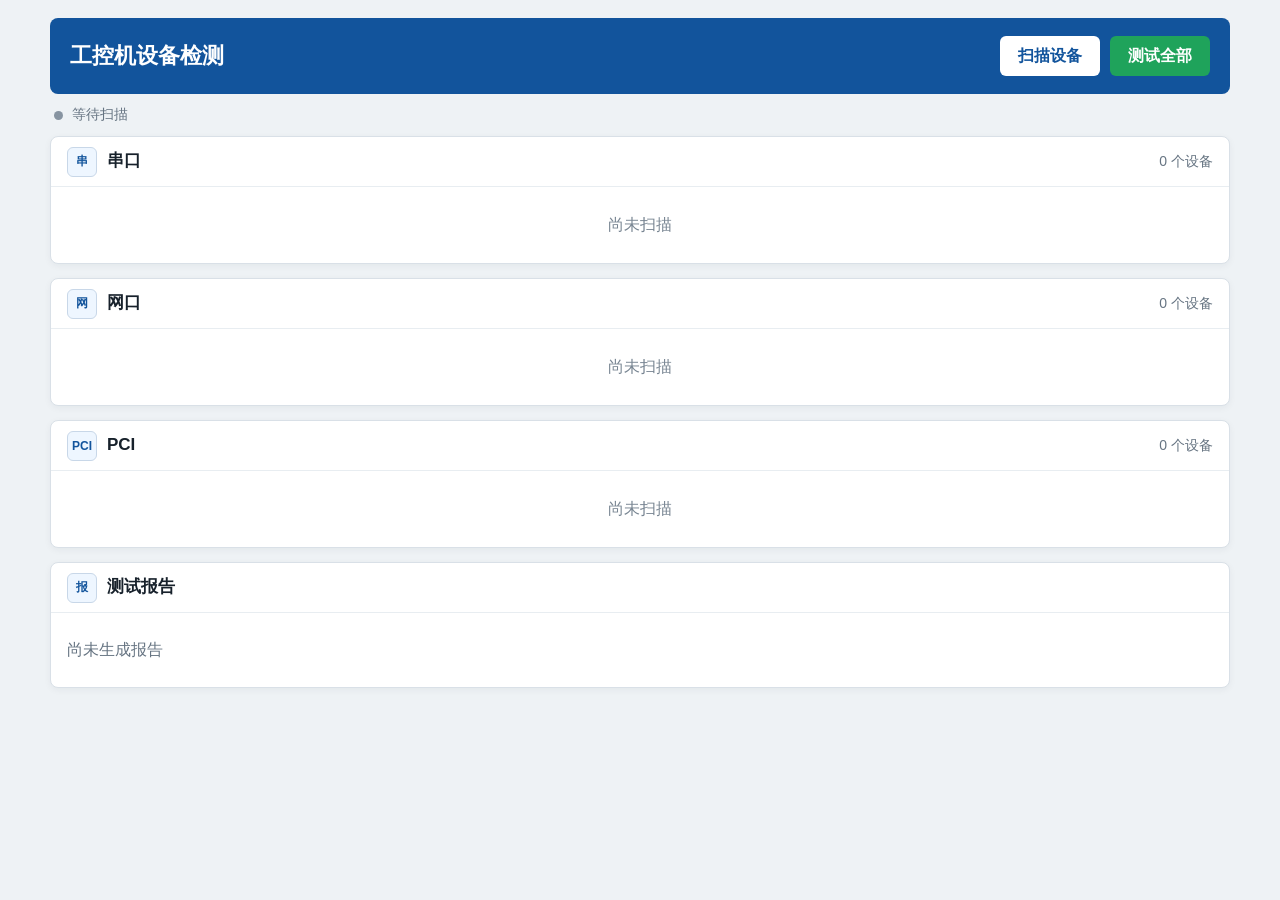
==== web/index.html @ 1282e732 "初始版本：工控机通用测试系统" ====
<!doctype html>
<html lang="zh-CN">
<head>
  <meta charset="utf-8">
  <meta name="viewport" content="width=device-width, initial-scale=1">
  <title>工控机设备检测</title>
  <style>
    :root {
      --bg: #eef2f5;
      --panel: #ffffff;
      --line: #d9e0e7;
      --line-soft: #e8edf1;
      --ink: #17212b;
      --muted: #667482;
      --blue: #1769c2;
      --blue-dark: #12549c;
      --green: #18864b;
      --red: #c53b36;
      --amber: #a96510;
    }

    * { box-sizing: border-box; }
    body {
      margin: 0;
      min-width: 320px;
      background: var(--bg);
      color: var(--ink);
      font-family: "Noto Sans CJK SC", "Microsoft YaHei", Arial, sans-serif;
      letter-spacing: 0;
    }

    button, a { font: inherit; }
    button { cursor: pointer; }
    button:disabled { cursor: not-allowed; opacity: .58; }

    .shell {
      width: min(1180px, calc(100% - 28px));
      margin: 18px auto 34px;
    }

    .topbar {
      min-height: 76px;
      display: flex;
      align-items: center;
      justify-content: space-between;
      gap: 18px;
      padding: 16px 20px;
      color: #fff;
      background: var(--blue-dark);
      border-radius: 8px;
    }

    .title { min-width: 0; }
    .title h1 {
      margin: 0;
      font-size: 22px;
      line-height: 1.25;
      font-weight: 700;
    }

    .actions {
      display: flex;
      align-items: center;
      gap: 10px;
      flex: 0 0 auto;
    }

    .btn {
      min-height: 40px;
      padding: 0 17px;
      border: 1px solid transparent;
      border-radius: 6px;
      font-weight: 700;
      white-space: nowrap;
    }
    .btn-scan { background: #fff; color: var(--blue-dark); }
    .btn-all { background: #1fa35b; color: #fff; }
    .btn-all:hover:not(:disabled) { background: #18894c; }
    .btn-scan:hover:not(:disabled) { background: #edf5ff; }

    .statusbar {
      min-height: 42px;
      display: flex;
      align-items: center;
      gap: 9px;
      padding: 8px 4px;
      color: var(--muted);
      font-size: 14px;
    }
    .status-dot {
      width: 9px;
      height: 9px;
      flex: 0 0 9px;
      border-radius: 50%;
      background: #8794a1;
    }
    .statusbar.busy .status-dot { background: var(--amber); }
    .statusbar.ok .status-dot { background: var(--green); }
    .statusbar.error .status-dot { background: var(--red); }

    main { display: grid; gap: 14px; }
    .panel {
      overflow: hidden;
      background: var(--panel);
      border: 1px solid var(--line);
      border-radius: 8px;
      box-shadow: 0 2px 7px rgba(24, 39, 56, .05);
    }

    .panel-head {
      min-height: 50px;
      display: flex;
      align-items: center;
      justify-content: space-between;
      gap: 12px;
      padding: 0 16px;
      border-bottom: 1px solid var(--line-soft);
    }
    .panel-title {
      display: flex;
      align-items: center;
      gap: 10px;
      min-width: 0;
    }
    .panel-title h2 { margin: 0; font-size: 17px; line-height: 1.3; }
    .type-mark {
      width: 30px;
      height: 30px;
      display: grid;
      place-items: center;
      flex: 0 0 30px;
      border: 1px solid #c8d7e8;
      border-radius: 6px;
      color: var(--blue-dark);
      background: #eef6ff;
      font-size: 12px;
      font-weight: 800;
    }
    .count {
      color: var(--muted);
      font-size: 14px;
      white-space: nowrap;
    }

    .interface-block + .interface-block { border-top: 1px solid var(--line); }
    .interface-head {
      min-height: 45px;
      display: flex;
      align-items: center;
      justify-content: space-between;
      gap: 12px;
      padding: 9px 16px;
      background: #f8fafb;
    }
    .interface-name { min-width: 0; font-weight: 700; overflow-wrap: anywhere; }
    .interface-actions {
      display: flex;
      align-items: center;
      gap: 10px;
      flex: 0 0 auto;
    }
    .interface-state {
      display: inline-flex;
      align-items: center;
      gap: 7px;
      color: var(--muted);
      font-size: 13px;
      text-align: right;
    }
    .interface-scan-btn {
      min-width: 80px;
      height: 32px;
      padding: 0 10px;
      border: 1px solid #b9cee5;
      border-radius: 5px;
      color: var(--blue-dark);
      background: #fff;
      font-size: 13px;
      font-weight: 700;
      white-space: nowrap;
    }
    .interface-scan-btn:hover:not(:disabled) { background: #eaf4ff; }
    .dot { width: 8px; height: 8px; flex: 0 0 8px; border-radius: 50%; background: #8794a1; }
    .dot.good { background: var(--green); }
    .dot.bad { background: var(--red); }
    .dot.wait { background: var(--amber); }

    .table-wrap { overflow-x: auto; }
    table { width: 100%; min-width: 760px; border-collapse: collapse; table-layout: fixed; }
    th, td {
      padding: 12px 14px;
      border-bottom: 1px solid var(--line-soft);
      text-align: left;
      vertical-align: middle;
      font-size: 14px;
      overflow-wrap: anywhere;
    }
    tr:last-child td { border-bottom: 0; }
    th { color: #566473; background: #fff; font-size: 13px; font-weight: 600; }
    th:nth-child(1) { width: 27%; }
    th:nth-child(2) { width: 21%; }
    th:nth-child(3) { width: 13%; }
    th:nth-child(4) { width: 12%; }
    th:nth-child(5) { width: 27%; }
    .device-name { font-weight: 700; }
    .state {
      display: inline-flex;
      align-items: center;
      gap: 7px;
      font-weight: 700;
      white-space: nowrap;
    }
    .state.good { color: var(--green); }
    .state.bad { color: var(--red); }
    .state.wait { color: var(--amber); }
    .test-btn {
      min-width: 66px;
      height: 34px;
      border: 1px solid #b9cee5;
      border-radius: 5px;
      color: var(--blue-dark);
      background: #f4f9ff;
      font-weight: 700;
    }
    .test-btn:hover:not(:disabled) { background: #e6f2ff; }
    .report-cell { color: var(--muted); }
    .report-cell.good { color: var(--green); font-weight: 700; }
    .report-cell.bad { color: var(--red); font-weight: 700; }
    .empty {
      min-height: 76px;
      display: grid;
      place-items: center;
      padding: 18px;
      color: #788592;
      text-align: center;
    }

    .report-body {
      min-height: 74px;
      display: flex;
      align-items: center;
      justify-content: space-between;
      gap: 16px;
      padding: 14px 16px;
    }
    .report-summary { color: var(--muted); }
    .report-summary strong { color: var(--ink); }
    .report-links { display: flex; flex-wrap: wrap; gap: 8px; }
    .report-link {
      display: inline-flex;
      align-items: center;
      min-height: 34px;
      padding: 0 12px;
      border: 1px solid #c6d4e2;
      border-radius: 5px;
      color: var(--blue-dark);
      background: #fff;
      text-decoration: none;
      font-weight: 700;
      font-size: 13px;
    }
    .report-link:hover { background: #eef6ff; }

    @media (max-width: 720px) {
      .shell { width: min(100% - 18px, 1180px); margin-top: 9px; }
      .topbar { align-items: stretch; flex-direction: column; padding: 15px; }
      .title h1 { font-size: 19px; }
      .actions { display: grid; grid-template-columns: 1fr 1fr; }
      .btn { width: 100%; padding: 0 10px; }
      .table-wrap { overflow: visible; }
      table, tbody { display: block; width: 100%; min-width: 0; }
      thead { display: none; }
      tbody tr {
        display: grid;
        grid-template-columns: minmax(0, 1fr) auto;
        gap: 9px 12px;
        padding: 13px 14px;
        border-bottom: 1px solid var(--line-soft);
      }
      tbody tr:last-child { border-bottom: 0; }
      tbody td { display: block; padding: 0; border: 0; min-width: 0; }
      tbody td:nth-child(1),
      tbody td:nth-child(2),
      tbody td:nth-child(5) { grid-column: 1 / -1; }
      tbody td:nth-child(2) { color: #435467; }
      tbody td:nth-child(2)::before,
      .report-cell::before { color: var(--muted); font-weight: 400; }
      tbody td:nth-child(2)::before { content: "通信："; }
      .report-cell {
        padding-top: 9px;
        border-top: 1px solid var(--line-soft);
      }
      .report-cell::before { content: "报告："; }
      tbody td:nth-child(3) { grid-column: 1; align-self: center; }
      tbody td:nth-child(4) { grid-column: 2; align-self: center; }
      .report-body { align-items: flex-start; flex-direction: column; }
      .report-links { width: 100%; }
      .report-link { flex: 1 1 0; justify-content: center; }
    }
  </style>
</head>
<body>
  <div class="shell">
    <header class="topbar">
      <div class="title"><h1>工控机设备检测</h1></div>
      <div class="actions">
        <button id="scanBtn" class="btn btn-scan" type="button">扫描设备</button>
        <button id="testAllBtn" class="btn btn-all" type="button">测试全部</button>
      </div>
    </header>

    <div id="statusbar" class="statusbar" aria-live="polite">
      <span class="status-dot"></span><span id="statusText">等待扫描</span>
    </div>

    <main>
      <section class="panel" data-kind="serial">
        <div class="panel-head">
          <div class="panel-title"><span class="type-mark">串</span><h2>串口</h2></div>
          <div id="serialCount" class="count">0 个设备</div>
        </div>
        <div id="serialBody"><div class="empty">尚未扫描</div></div>
      </section>

      <section class="panel" data-kind="network">
        <div class="panel-head">
          <div class="panel-title"><span class="type-mark">网</span><h2>网口</h2></div>
          <div id="networkCount" class="count">0 个设备</div>
        </div>
        <div id="networkBody"><div class="empty">尚未扫描</div></div>
      </section>

      <section class="panel" data-kind="pci">
        <div class="panel-head">
          <div class="panel-title"><span class="type-mark">PCI</span><h2>PCI</h2></div>
          <div id="pciCount" class="count">0 个设备</div>
        </div>
        <div id="pciBody"><div class="empty">尚未扫描</div></div>
      </section>

      <section class="panel">
        <div class="panel-head">
          <div class="panel-title"><span class="type-mark">报</span><h2>测试报告</h2></div>
        </div>
        <div id="reportBody" class="report-body">
          <div class="report-summary">尚未生成报告</div>
        </div>
      </section>
    </main>
  </div>

  <script>
    const kinds = {
      serial: { interfaces: "serial_ports", body: "serialBody", count: "serialCount" },
      network: { interfaces: "network_interfaces", body: "networkBody", count: "networkCount" },
      pci: { interfaces: "pci_devices", body: "pciBody", count: "pciCount" },
    };
    let currentData = null;
    let busy = false;

    const esc = value => String(value ?? "").replace(/[&<>"']/g, char => ({
      "&": "&amp;", "<": "&lt;", ">": "&gt;", '"': "&quot;", "'": "&#39;"
    })[char]);

    function setStatus(text, state = "") {
      const bar = document.getElementById("statusbar");
      bar.className = `statusbar ${state}`.trim();
      document.getElementById("statusText").textContent = text;
    }

    function setBusy(value) {
      busy = value;
      document.getElementById("scanBtn").disabled = value;
      document.getElementById("testAllBtn").disabled = value;
      document.querySelectorAll(".test-btn").forEach(button => { button.disabled = value; });
      document.querySelectorAll(".interface-scan-btn").forEach(button => { button.disabled = value; });
    }

    async function postJson(url, body = {}) {
      const response = await fetch(url, {
        method: "POST",
        headers: { "Content-Type": "application/json" },
        body: JSON.stringify(body),
      });
      const data = await response.json();
      if (!response.ok || data.ok === false) throw new Error(data.error || "操作失败");
      return data;
    }

    function isPassed(device) {
      return ["正常", "在线", "已发现"].includes(device.status);
    }

    function stateView(device, mode) {
      if (mode === "scan") return { text: "已连接", cls: "good" };
      if (isPassed(device)) return { text: "正常", cls: "good" };
      if (device.status === "需确认") return { text: "待确认", cls: "wait" };
      return { text: "异常", cls: "bad" };
    }

    function reportText(device, mode) {
      if (mode === "scan") return { text: "等待测试", cls: "" };
      if (isPassed(device)) return { text: "连通正常", cls: "good" };
      const evidence = String(device.evidence || "");
      if (/timed out|超时|未收到响应/i.test(evidence)) return { text: "无响应", cls: "bad" };
      if (evidence.includes("不存在")) return { text: "接口不存在", cls: "bad" };
      return { text: "测试失败", cls: "bad" };
    }

    function connectionText(device) {
      const protocol = String(device.protocol || "").toLowerCase();
      let text = device.connection_type === "serial" ? "串口" : (device.connection_type === "network" ? "网口" : "PCI");
      if (protocol === "modbus_rtu") text = "Modbus RTU";
      if (protocol === "modbus_tcp") text = "Modbus TCP";
      const via = device.via_device && device.via_device.device_name;
      return via ? `${text} · 经${via}` : text;
    }

    function interfaceState(item) {
      if (item.status === "正常") return { text: "可用", cls: "good" };
      if (item.status === "异常") return { text: "异常", cls: "bad" };
      return { text: "待确认", cls: "wait" };
    }

    function render(data) {
      currentData = data;
      Object.keys(kinds).forEach(kind => renderKind(kind, data));
      renderReport(data);
    }

    function renderKind(kind, data) {
      const meta = kinds[kind];
      const devices = (data.devices || []).filter(device => device.connection_type === kind);
      const interfaces = [...(data[meta.interfaces] || [])];
      const knownNames = new Set(interfaces.map(item => String(item.name || "")));
      devices.forEach(device => {
        const name = String(device.interface || "未确定接口");
        if (!knownNames.has(name)) {
          interfaces.push({ name, status: device.status, summary: "已发现已知设备", details: {} });
          knownNames.add(name);
        }
      });
      document.getElementById(meta.count).textContent = `${devices.length} 个设备`;
      const body = document.getElementById(meta.body);
      if (!interfaces.length) {
        body.innerHTML = '<div class="empty">未发现接口</div>';
        return;
      }
      body.innerHTML = interfaces.map(item => {
        const interfaceName = String(item.name || "未确定接口");
        const attached = devices.filter(device => String(device.interface || "未确定接口") === interfaceName);
        const state = interfaceState(item);
        return `<div class="interface-block">
          <div class="interface-head">
            <div class="interface-name">${esc(interfaceName)}</div>
            <div class="interface-actions">
              <div class="interface-state"><span class="dot ${state.cls}"></span>${esc(state.text)}</div>
              <button class="interface-scan-btn" type="button" data-scan-interface
                data-interface-kind="${esc(kind)}" data-interface-name="${esc(interfaceName)}">扫描设备</button>
            </div>
          </div>
          ${attached.length ? deviceTable(attached, data.mode) : '<div class="empty">未发现已知设备</div>'}
        </div>`;
      }).join("");
    }

    function deviceTable(devices, mode) {
      const rows = devices.map(device => {
        const deviceMode = device._ui_mode || mode;
        const state = stateView(device, deviceMode);
        const report = reportText(device, deviceMode);
        return `<tr data-device-id="${esc(device.device_id)}">
          <td><div class="device-name">${esc(device.name)}</div></td>
          <td>${esc(connectionText(device))}</td>
          <td class="device-state"><span class="state ${state.cls}"><span class="dot ${state.cls}"></span>${esc(state.text)}</span></td>
          <td><button class="test-btn" type="button" data-test-device="${esc(device.device_id)}">测试</button></td>
          <td class="report-cell ${report.cls}">${esc(report.text)}</td>
        </tr>`;
      }).join("");
      return `<div class="table-wrap"><table>
        <thead><tr><th>设备</th><th>通信方式</th><th>状态</th><th>操作</th><th>测试报告</th></tr></thead>
        <tbody>${rows}</tbody>
      </table></div>`;
    }

    function renderReport(data) {
      const root = document.getElementById("reportBody");
      const report = data.report || {};
      if (!report.url) {
        root.innerHTML = '<div class="report-summary">点击“测试全部”后生成报告</div>';
        return;
      }
      const summary = data.summary || {};
      root.innerHTML = `
        <div class="report-summary"><strong>通过 ${summary.passed || 0}</strong>，失败 ${summary.failed || 0}</div>
        <div class="report-links">
          <a class="report-link" href="${esc(report.html_url)}" target="_blank" rel="noopener">网页</a>
          <a class="report-link" href="${esc(report.txt_url)}" target="_blank" rel="noopener">TXT</a>
          <a class="report-link" href="${esc(report.json_url)}" target="_blank" rel="noopener">JSON</a>
        </div>`;
    }

    async function runOperation(url, busyText, successText) {
      if (busy) return;
      setBusy(true);
      setStatus(busyText, "busy");
      try {
        const data = await postJson(url);
        render(data);
        const count = data.summary?.device_count ?? 0;
        setStatus(`${successText}，发现 ${count} 个设备`, "ok");
      } catch (error) {
        setStatus(error.message || "操作失败", "error");
      } finally {
        setBusy(false);
      }
    }

    async function testDevice(deviceId, button) {
      if (busy) return;
      setBusy(true);
      button.textContent = "测试中";
      setStatus("正在测试设备连通性", "busy");
      try {
        const data = await postJson("/api/test-device", { device_id: deviceId });
        const device = data.device;
        const cached = (currentData?.devices || []).find(item => item.device_id === deviceId);
        if (cached) Object.assign(cached, device, { _ui_mode: "single" });
        const row = document.querySelector(`tr[data-device-id="${CSS.escape(deviceId)}"]`);
        if (row) {
          const state = stateView(device, "single");
          const report = reportText(device, "single");
          row.querySelector(".device-state").innerHTML = `<span class="state ${state.cls}"><span class="dot ${state.cls}"></span>${esc(state.text)}</span>`;
          const reportCell = row.querySelector(".report-cell");
          reportCell.className = `report-cell ${report.cls}`;
          reportCell.textContent = report.text;
        }
        setStatus(isPassed(device) ? "设备连通正常" : "设备测试失败", isPassed(device) ? "ok" : "error");
      } catch (error) {
        setStatus(error.message || "设备测试失败", "error");
      } finally {
        button.textContent = "测试";
        setBusy(false);
      }
    }

    function sameInterface(kind, left, right) {
      const normalize = value => {
        const text = String(value || "");
        return kind === "pci" ? text.replace(/^0000:/, "") : text;
      };
      return normalize(left) === normalize(right);
    }

    function mergeInterfaceResult(data) {
      if (!currentData) {
        render(data);
        return;
      }
      const kind = data.interface_type;
      const name = data.interface_name;
      const meta = kinds[kind];
      const replacement = (data[meta.interfaces] || [])[0] || {
        name, status: "正常", summary: "未发现已知设备", details: { configured_devices: [] }
      };
      const interfaces = [...(currentData[meta.interfaces] || [])];
      const index = interfaces.findIndex(item => sameInterface(kind, item.name, name));
      if (index >= 0) interfaces[index] = replacement;
      else interfaces.push(replacement);
      currentData[meta.interfaces] = interfaces;

      const retained = (currentData.devices || []).filter(device => !(
        device.connection_type === kind && sameInterface(kind, device.interface, name)
      ));
      const scanned = (data.devices || []).map(device => ({ ...device, _ui_mode: "scan" }));
      currentData.devices = [...retained, ...scanned];
      currentData.report = {};
      currentData.summary = currentData.summary || {};
      currentData.summary.device_count = currentData.devices.length;
      currentData.summary.passed = currentData.devices.filter(isPassed).length;
      currentData.summary.failed = currentData.devices.filter(device => device.status === "异常").length;
      render(currentData);
    }

    async function scanInterface(kind, name, button) {
      if (busy) return;
      const originalText = button.textContent;
      setBusy(true);
      button.textContent = "扫描中";
      setStatus(`正在扫描接口 ${name}`, "busy");
      try {
        const data = await postJson("/api/scan-interface", {
          interface_type: kind,
          interface: name,
        });
        mergeInterfaceResult(data);
        const count = data.summary?.device_count ?? 0;
        setStatus(`${name} 扫描完成，发现 ${count} 个设备`, "ok");
      } catch (error) {
        setStatus(error.message || "接口扫描失败", "error");
      } finally {
        button.textContent = originalText;
        setBusy(false);
      }
    }

    document.getElementById("scanBtn").addEventListener("click", () => {
      runOperation("/api/scan", "正在扫描已知设备", "扫描完成");
    });
    document.getElementById("testAllBtn").addEventListener("click", () => {
      runOperation("/api/run", "正在扫描并测试全部已发现设备", "全部测试完成");
    });
    document.addEventListener("click", event => {
      const scanButton = event.target.closest("[data-scan-interface]");
      if (scanButton) {
        scanInterface(scanButton.dataset.interfaceKind, scanButton.dataset.interfaceName, scanButton);
        return;
      }
      const testButton = event.target.closest("[data-test-device]");
      if (testButton) testDevice(testButton.dataset.testDevice, testButton);
    });
  </script>
</body>
</html>
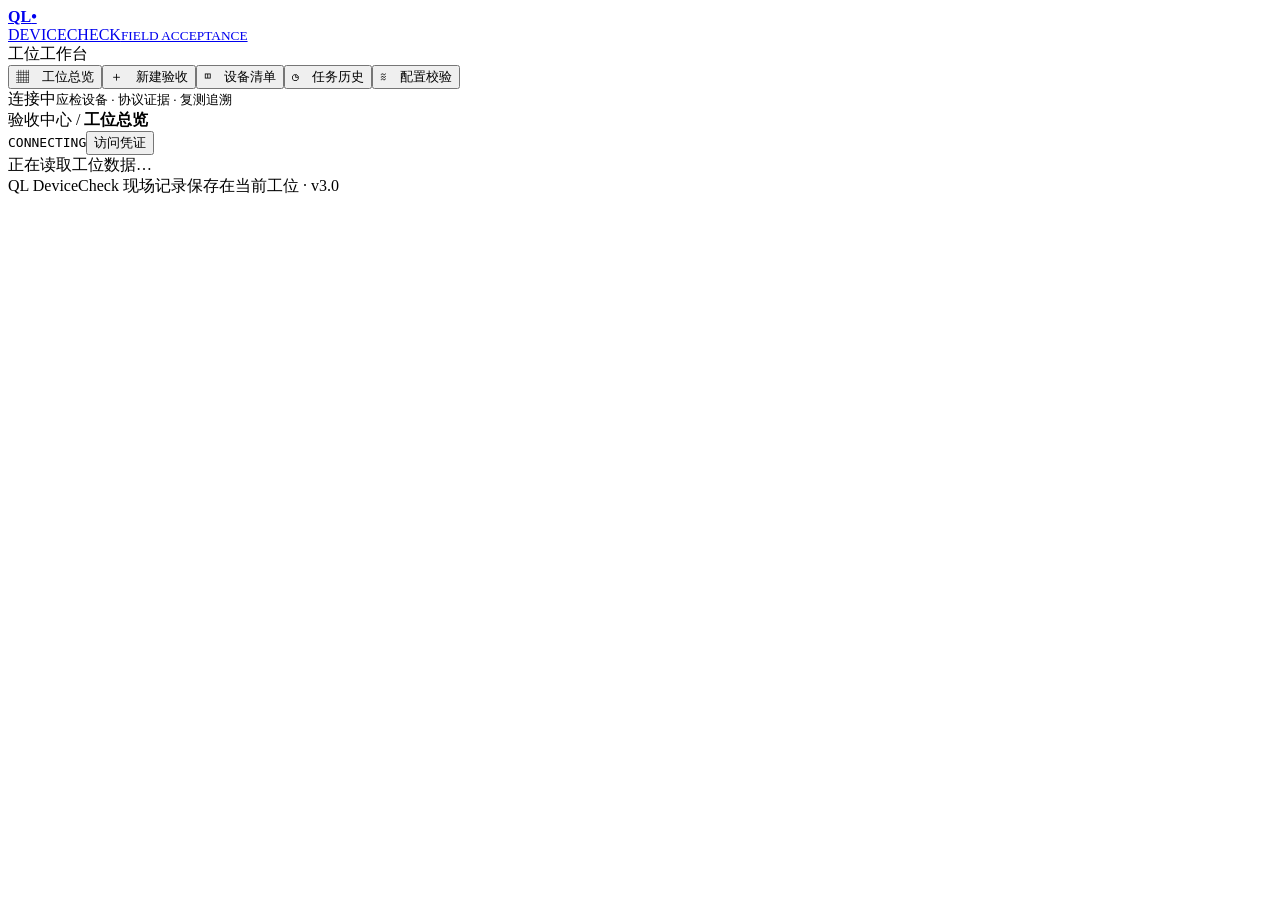
==== commit 8872651c: "feat: add responsive acceptance dashboard and repair evidence workflow" ====
--- a/web/index.html
+++ b/web/index.html
@@ -1,624 +1,8 @@
 <!doctype html>
-<html lang="zh-CN">
-<head>
-  <meta charset="utf-8">
-  <meta name="viewport" content="width=device-width, initial-scale=1">
-  <title>工控机设备检测</title>
-  <style>
-    :root {
-      --bg: #eef2f5;
-      --panel: #ffffff;
-      --line: #d9e0e7;
-      --line-soft: #e8edf1;
-      --ink: #17212b;
-      --muted: #667482;
-      --blue: #1769c2;
-      --blue-dark: #12549c;
-      --green: #18864b;
-      --red: #c53b36;
-      --amber: #a96510;
-    }
-
-    * { box-sizing: border-box; }
-    body {
-      margin: 0;
-      min-width: 320px;
-      background: var(--bg);
-      color: var(--ink);
-      font-family: "Noto Sans CJK SC", "Microsoft YaHei", Arial, sans-serif;
-      letter-spacing: 0;
-    }
-
-    button, a { font: inherit; }
-    button { cursor: pointer; }
-    button:disabled { cursor: not-allowed; opacity: .58; }
-
-    .shell {
-      width: min(1180px, calc(100% - 28px));
-      margin: 18px auto 34px;
-    }
-
-    .topbar {
-      min-height: 76px;
-      display: flex;
-      align-items: center;
-      justify-content: space-between;
-      gap: 18px;
-      padding: 16px 20px;
-      color: #fff;
-      background: var(--blue-dark);
-      border-radius: 8px;
-    }
-
-    .title { min-width: 0; }
-    .title h1 {
-      margin: 0;
-      font-size: 22px;
-      line-height: 1.25;
-      font-weight: 700;
-    }
-
-    .actions {
-      display: flex;
-      align-items: center;
-      gap: 10px;
-      flex: 0 0 auto;
-    }
-
-    .btn {
-      min-height: 40px;
-      padding: 0 17px;
-      border: 1px solid transparent;
-      border-radius: 6px;
-      font-weight: 700;
-      white-space: nowrap;
-    }
-    .btn-scan { background: #fff; color: var(--blue-dark); }
-    .btn-all { background: #1fa35b; color: #fff; }
-    .btn-all:hover:not(:disabled) { background: #18894c; }
-    .btn-scan:hover:not(:disabled) { background: #edf5ff; }
-
-    .statusbar {
-      min-height: 42px;
-      display: flex;
-      align-items: center;
-      gap: 9px;
-      padding: 8px 4px;
-      color: var(--muted);
-      font-size: 14px;
-    }
-    .status-dot {
-      width: 9px;
-      height: 9px;
-      flex: 0 0 9px;
-      border-radius: 50%;
-      background: #8794a1;
-    }
-    .statusbar.busy .status-dot { background: var(--amber); }
-    .statusbar.ok .status-dot { background: var(--green); }
-    .statusbar.error .status-dot { background: var(--red); }
-
-    main { display: grid; gap: 14px; }
-    .panel {
-      overflow: hidden;
-      background: var(--panel);
-      border: 1px solid var(--line);
-      border-radius: 8px;
-      box-shadow: 0 2px 7px rgba(24, 39, 56, .05);
-    }
-
-    .panel-head {
-      min-height: 50px;
-      display: flex;
-      align-items: center;
-      justify-content: space-between;
-      gap: 12px;
-      padding: 0 16px;
-      border-bottom: 1px solid var(--line-soft);
-    }
-    .panel-title {
-      display: flex;
-      align-items: center;
-      gap: 10px;
-      min-width: 0;
-    }
-    .panel-title h2 { margin: 0; font-size: 17px; line-height: 1.3; }
-    .type-mark {
-      width: 30px;
-      height: 30px;
-      display: grid;
-      place-items: center;
-      flex: 0 0 30px;
-      border: 1px solid #c8d7e8;
-      border-radius: 6px;
-      color: var(--blue-dark);
-      background: #eef6ff;
-      font-size: 12px;
-      font-weight: 800;
-    }
-    .count {
-      color: var(--muted);
-      font-size: 14px;
-      white-space: nowrap;
-    }
-
-    .interface-block + .interface-block { border-top: 1px solid var(--line); }
-    .interface-head {
-      min-height: 45px;
-      display: flex;
-      align-items: center;
-      justify-content: space-between;
-      gap: 12px;
-      padding: 9px 16px;
-      background: #f8fafb;
-    }
-    .interface-name { min-width: 0; font-weight: 700; overflow-wrap: anywhere; }
-    .interface-actions {
-      display: flex;
-      align-items: center;
-      gap: 10px;
-      flex: 0 0 auto;
-    }
-    .interface-state {
-      display: inline-flex;
-      align-items: center;
-      gap: 7px;
-      color: var(--muted);
-      font-size: 13px;
-      text-align: right;
-    }
-    .interface-scan-btn {
-      min-width: 80px;
-      height: 32px;
-      padding: 0 10px;
-      border: 1px solid #b9cee5;
-      border-radius: 5px;
-      color: var(--blue-dark);
-      background: #fff;
-      font-size: 13px;
-      font-weight: 700;
-      white-space: nowrap;
-    }
-    .interface-scan-btn:hover:not(:disabled) { background: #eaf4ff; }
-    .dot { width: 8px; height: 8px; flex: 0 0 8px; border-radius: 50%; background: #8794a1; }
-    .dot.good { background: var(--green); }
-    .dot.bad { background: var(--red); }
-    .dot.wait { background: var(--amber); }
-
-    .table-wrap { overflow-x: auto; }
-    table { width: 100%; min-width: 760px; border-collapse: collapse; table-layout: fixed; }
-    th, td {
-      padding: 12px 14px;
-      border-bottom: 1px solid var(--line-soft);
-      text-align: left;
-      vertical-align: middle;
-      font-size: 14px;
-      overflow-wrap: anywhere;
-    }
-    tr:last-child td { border-bottom: 0; }
-    th { color: #566473; background: #fff; font-size: 13px; font-weight: 600; }
-    th:nth-child(1) { width: 27%; }
-    th:nth-child(2) { width: 21%; }
-    th:nth-child(3) { width: 13%; }
-    th:nth-child(4) { width: 12%; }
-    th:nth-child(5) { width: 27%; }
-    .device-name { font-weight: 700; }
-    .state {
-      display: inline-flex;
-      align-items: center;
-      gap: 7px;
-      font-weight: 700;
-      white-space: nowrap;
-    }
-    .state.good { color: var(--green); }
-    .state.bad { color: var(--red); }
-    .state.wait { color: var(--amber); }
-    .test-btn {
-      min-width: 66px;
-      height: 34px;
-      border: 1px solid #b9cee5;
-      border-radius: 5px;
-      color: var(--blue-dark);
-      background: #f4f9ff;
-      font-weight: 700;
-    }
-    .test-btn:hover:not(:disabled) { background: #e6f2ff; }
-    .report-cell { color: var(--muted); }
-    .report-cell.good { color: var(--green); font-weight: 700; }
-    .report-cell.bad { color: var(--red); font-weight: 700; }
-    .empty {
-      min-height: 76px;
-      display: grid;
-      place-items: center;
-      padding: 18px;
-      color: #788592;
-      text-align: center;
-    }
-
-    .report-body {
-      min-height: 74px;
-      display: flex;
-      align-items: center;
-      justify-content: space-between;
-      gap: 16px;
-      padding: 14px 16px;
-    }
-    .report-summary { color: var(--muted); }
-    .report-summary strong { color: var(--ink); }
-    .report-links { display: flex; flex-wrap: wrap; gap: 8px; }
-    .report-link {
-      display: inline-flex;
-      align-items: center;
-      min-height: 34px;
-      padding: 0 12px;
-      border: 1px solid #c6d4e2;
-      border-radius: 5px;
-      color: var(--blue-dark);
-      background: #fff;
-      text-decoration: none;
-      font-weight: 700;
-      font-size: 13px;
-    }
-    .report-link:hover { background: #eef6ff; }
-
-    @media (max-width: 720px) {
-      .shell { width: min(100% - 18px, 1180px); margin-top: 9px; }
-      .topbar { align-items: stretch; flex-direction: column; padding: 15px; }
-      .title h1 { font-size: 19px; }
-      .actions { display: grid; grid-template-columns: 1fr 1fr; }
-      .btn { width: 100%; padding: 0 10px; }
-      .table-wrap { overflow: visible; }
-      table, tbody { display: block; width: 100%; min-width: 0; }
-      thead { display: none; }
-      tbody tr {
-        display: grid;
-        grid-template-columns: minmax(0, 1fr) auto;
-        gap: 9px 12px;
-        padding: 13px 14px;
-        border-bottom: 1px solid var(--line-soft);
-      }
-      tbody tr:last-child { border-bottom: 0; }
-      tbody td { display: block; padding: 0; border: 0; min-width: 0; }
-      tbody td:nth-child(1),
-      tbody td:nth-child(2),
-      tbody td:nth-child(5) { grid-column: 1 / -1; }
-      tbody td:nth-child(2) { color: #435467; }
-      tbody td:nth-child(2)::before,
-      .report-cell::before { color: var(--muted); font-weight: 400; }
-      tbody td:nth-child(2)::before { content: "通信："; }
-      .report-cell {
-        padding-top: 9px;
-        border-top: 1px solid var(--line-soft);
-      }
-      .report-cell::before { content: "报告："; }
-      tbody td:nth-child(3) { grid-column: 1; align-self: center; }
-      tbody td:nth-child(4) { grid-column: 2; align-self: center; }
-      .report-body { align-items: flex-start; flex-direction: column; }
-      .report-links { width: 100%; }
-      .report-link { flex: 1 1 0; justify-content: center; }
-    }
-  </style>
-</head>
+<html lang="zh-CN"><head><meta charset="utf-8"><meta name="viewport" content="width=device-width,initial-scale=1"><title>QL DeviceCheck · 现场验收工作台</title><link rel="stylesheet" href="/assets/style.css"><script src="/assets/app.js" defer></script></head>
 <body>
-  <div class="shell">
-    <header class="topbar">
-      <div class="title"><h1>工控机设备检测</h1></div>
-      <div class="actions">
-        <button id="scanBtn" class="btn btn-scan" type="button">扫描设备</button>
-        <button id="testAllBtn" class="btn btn-all" type="button">测试全部</button>
-      </div>
-    </header>
-
-    <div id="statusbar" class="statusbar" aria-live="polite">
-      <span class="status-dot"></span><span id="statusText">等待扫描</span>
-    </div>
-
-    <main>
-      <section class="panel" data-kind="serial">
-        <div class="panel-head">
-          <div class="panel-title"><span class="type-mark">串</span><h2>串口</h2></div>
-          <div id="serialCount" class="count">0 个设备</div>
-        </div>
-        <div id="serialBody"><div class="empty">尚未扫描</div></div>
-      </section>
-
-      <section class="panel" data-kind="network">
-        <div class="panel-head">
-          <div class="panel-title"><span class="type-mark">网</span><h2>网口</h2></div>
-          <div id="networkCount" class="count">0 个设备</div>
-        </div>
-        <div id="networkBody"><div class="empty">尚未扫描</div></div>
-      </section>
-
-      <section class="panel" data-kind="pci">
-        <div class="panel-head">
-          <div class="panel-title"><span class="type-mark">PCI</span><h2>PCI</h2></div>
-          <div id="pciCount" class="count">0 个设备</div>
-        </div>
-        <div id="pciBody"><div class="empty">尚未扫描</div></div>
-      </section>
-
-      <section class="panel">
-        <div class="panel-head">
-          <div class="panel-title"><span class="type-mark">报</span><h2>测试报告</h2></div>
-        </div>
-        <div id="reportBody" class="report-body">
-          <div class="report-summary">尚未生成报告</div>
-        </div>
-      </section>
-    </main>
-  </div>
-
-  <script>
-    const kinds = {
-      serial: { interfaces: "serial_ports", body: "serialBody", count: "serialCount" },
-      network: { interfaces: "network_interfaces", body: "networkBody", count: "networkCount" },
-      pci: { interfaces: "pci_devices", body: "pciBody", count: "pciCount" },
-    };
-    let currentData = null;
-    let busy = false;
-
-    const esc = value => String(value ?? "").replace(/[&<>"']/g, char => ({
-      "&": "&amp;", "<": "&lt;", ">": "&gt;", '"': "&quot;", "'": "&#39;"
-    })[char]);
-
-    function setStatus(text, state = "") {
-      const bar = document.getElementById("statusbar");
-      bar.className = `statusbar ${state}`.trim();
-      document.getElementById("statusText").textContent = text;
-    }
-
-    function setBusy(value) {
-      busy = value;
-      document.getElementById("scanBtn").disabled = value;
-      document.getElementById("testAllBtn").disabled = value;
-      document.querySelectorAll(".test-btn").forEach(button => { button.disabled = value; });
-      document.querySelectorAll(".interface-scan-btn").forEach(button => { button.disabled = value; });
-    }
-
-    async function postJson(url, body = {}) {
-      const response = await fetch(url, {
-        method: "POST",
-        headers: { "Content-Type": "application/json" },
-        body: JSON.stringify(body),
-      });
-      const data = await response.json();
-      if (!response.ok || data.ok === false) throw new Error(data.error || "操作失败");
-      return data;
-    }
-
-    function isPassed(device) {
-      return ["正常", "在线", "已发现"].includes(device.status);
-    }
-
-    function stateView(device, mode) {
-      if (mode === "scan") return { text: "已连接", cls: "good" };
-      if (isPassed(device)) return { text: "正常", cls: "good" };
-      if (device.status === "需确认") return { text: "待确认", cls: "wait" };
-      return { text: "异常", cls: "bad" };
-    }
-
-    function reportText(device, mode) {
-      if (mode === "scan") return { text: "等待测试", cls: "" };
-      if (isPassed(device)) return { text: "连通正常", cls: "good" };
-      const evidence = String(device.evidence || "");
-      if (/timed out|超时|未收到响应/i.test(evidence)) return { text: "无响应", cls: "bad" };
-      if (evidence.includes("不存在")) return { text: "接口不存在", cls: "bad" };
-      return { text: "测试失败", cls: "bad" };
-    }
-
-    function connectionText(device) {
-      const protocol = String(device.protocol || "").toLowerCase();
-      let text = device.connection_type === "serial" ? "串口" : (device.connection_type === "network" ? "网口" : "PCI");
-      if (protocol === "modbus_rtu") text = "Modbus RTU";
-      if (protocol === "modbus_tcp") text = "Modbus TCP";
-      const via = device.via_device && device.via_device.device_name;
-      return via ? `${text} · 经${via}` : text;
-    }
-
-    function interfaceState(item) {
-      if (item.status === "正常") return { text: "可用", cls: "good" };
-      if (item.status === "异常") return { text: "异常", cls: "bad" };
-      return { text: "待确认", cls: "wait" };
-    }
-
-    function render(data) {
-      currentData = data;
-      Object.keys(kinds).forEach(kind => renderKind(kind, data));
-      renderReport(data);
-    }
-
-    function renderKind(kind, data) {
-      const meta = kinds[kind];
-      const devices = (data.devices || []).filter(device => device.connection_type === kind);
-      const interfaces = [...(data[meta.interfaces] || [])];
-      const knownNames = new Set(interfaces.map(item => String(item.name || "")));
-      devices.forEach(device => {
-        const name = String(device.interface || "未确定接口");
-        if (!knownNames.has(name)) {
-          interfaces.push({ name, status: device.status, summary: "已发现已知设备", details: {} });
-          knownNames.add(name);
-        }
-      });
-      document.getElementById(meta.count).textContent = `${devices.length} 个设备`;
-      const body = document.getElementById(meta.body);
-      if (!interfaces.length) {
-        body.innerHTML = '<div class="empty">未发现接口</div>';
-        return;
-      }
-      body.innerHTML = interfaces.map(item => {
-        const interfaceName = String(item.name || "未确定接口");
-        const attached = devices.filter(device => String(device.interface || "未确定接口") === interfaceName);
-        const state = interfaceState(item);
-        return `<div class="interface-block">
-          <div class="interface-head">
-            <div class="interface-name">${esc(interfaceName)}</div>
-            <div class="interface-actions">
-              <div class="interface-state"><span class="dot ${state.cls}"></span>${esc(state.text)}</div>
-              <button class="interface-scan-btn" type="button" data-scan-interface
-                data-interface-kind="${esc(kind)}" data-interface-name="${esc(interfaceName)}">扫描设备</button>
-            </div>
-          </div>
-          ${attached.length ? deviceTable(attached, data.mode) : '<div class="empty">未发现已知设备</div>'}
-        </div>`;
-      }).join("");
-    }
-
-    function deviceTable(devices, mode) {
-      const rows = devices.map(device => {
-        const deviceMode = device._ui_mode || mode;
-        const state = stateView(device, deviceMode);
-        const report = reportText(device, deviceMode);
-        return `<tr data-device-id="${esc(device.device_id)}">
-          <td><div class="device-name">${esc(device.name)}</div></td>
-          <td>${esc(connectionText(device))}</td>
-          <td class="device-state"><span class="state ${state.cls}"><span class="dot ${state.cls}"></span>${esc(state.text)}</span></td>
-          <td><button class="test-btn" type="button" data-test-device="${esc(device.device_id)}">测试</button></td>
-          <td class="report-cell ${report.cls}">${esc(report.text)}</td>
-        </tr>`;
-      }).join("");
-      return `<div class="table-wrap"><table>
-        <thead><tr><th>设备</th><th>通信方式</th><th>状态</th><th>操作</th><th>测试报告</th></tr></thead>
-        <tbody>${rows}</tbody>
-      </table></div>`;
-    }
-
-    function renderReport(data) {
-      const root = document.getElementById("reportBody");
-      const report = data.report || {};
-      if (!report.url) {
-        root.innerHTML = '<div class="report-summary">点击“测试全部”后生成报告</div>';
-        return;
-      }
-      const summary = data.summary || {};
-      root.innerHTML = `
-        <div class="report-summary"><strong>通过 ${summary.passed || 0}</strong>，失败 ${summary.failed || 0}</div>
-        <div class="report-links">
-          <a class="report-link" href="${esc(report.html_url)}" target="_blank" rel="noopener">网页</a>
-          <a class="report-link" href="${esc(report.txt_url)}" target="_blank" rel="noopener">TXT</a>
-          <a class="report-link" href="${esc(report.json_url)}" target="_blank" rel="noopener">JSON</a>
-        </div>`;
-    }
-
-    async function runOperation(url, busyText, successText) {
-      if (busy) return;
-      setBusy(true);
-      setStatus(busyText, "busy");
-      try {
-        const data = await postJson(url);
-        render(data);
-        const count = data.summary?.device_count ?? 0;
-        setStatus(`${successText}，发现 ${count} 个设备`, "ok");
-      } catch (error) {
-        setStatus(error.message || "操作失败", "error");
-      } finally {
-        setBusy(false);
-      }
-    }
-
-    async function testDevice(deviceId, button) {
-      if (busy) return;
-      setBusy(true);
-      button.textContent = "测试中";
-      setStatus("正在测试设备连通性", "busy");
-      try {
-        const data = await postJson("/api/test-device", { device_id: deviceId });
-        const device = data.device;
-        const cached = (currentData?.devices || []).find(item => item.device_id === deviceId);
-        if (cached) Object.assign(cached, device, { _ui_mode: "single" });
-        const row = document.querySelector(`tr[data-device-id="${CSS.escape(deviceId)}"]`);
-        if (row) {
-          const state = stateView(device, "single");
-          const report = reportText(device, "single");
-          row.querySelector(".device-state").innerHTML = `<span class="state ${state.cls}"><span class="dot ${state.cls}"></span>${esc(state.text)}</span>`;
-          const reportCell = row.querySelector(".report-cell");
-          reportCell.className = `report-cell ${report.cls}`;
-          reportCell.textContent = report.text;
-        }
-        setStatus(isPassed(device) ? "设备连通正常" : "设备测试失败", isPassed(device) ? "ok" : "error");
-      } catch (error) {
-        setStatus(error.message || "设备测试失败", "error");
-      } finally {
-        button.textContent = "测试";
-        setBusy(false);
-      }
-    }
-
-    function sameInterface(kind, left, right) {
-      const normalize = value => {
-        const text = String(value || "");
-        return kind === "pci" ? text.replace(/^0000:/, "") : text;
-      };
-      return normalize(left) === normalize(right);
-    }
-
-    function mergeInterfaceResult(data) {
-      if (!currentData) {
-        render(data);
-        return;
-      }
-      const kind = data.interface_type;
-      const name = data.interface_name;
-      const meta = kinds[kind];
-      const replacement = (data[meta.interfaces] || [])[0] || {
-        name, status: "正常", summary: "未发现已知设备", details: { configured_devices: [] }
-      };
-      const interfaces = [...(currentData[meta.interfaces] || [])];
-      const index = interfaces.findIndex(item => sameInterface(kind, item.name, name));
-      if (index >= 0) interfaces[index] = replacement;
-      else interfaces.push(replacement);
-      currentData[meta.interfaces] = interfaces;
-
-      const retained = (currentData.devices || []).filter(device => !(
-        device.connection_type === kind && sameInterface(kind, device.interface, name)
-      ));
-      const scanned = (data.devices || []).map(device => ({ ...device, _ui_mode: "scan" }));
-      currentData.devices = [...retained, ...scanned];
-      currentData.report = {};
-      currentData.summary = currentData.summary || {};
-      currentData.summary.device_count = currentData.devices.length;
-      currentData.summary.passed = currentData.devices.filter(isPassed).length;
-      currentData.summary.failed = currentData.devices.filter(device => device.status === "异常").length;
-      render(currentData);
-    }
-
-    async function scanInterface(kind, name, button) {
-      if (busy) return;
-      const originalText = button.textContent;
-      setBusy(true);
-      button.textContent = "扫描中";
-      setStatus(`正在扫描接口 ${name}`, "busy");
-      try {
-        const data = await postJson("/api/scan-interface", {
-          interface_type: kind,
-          interface: name,
-        });
-        mergeInterfaceResult(data);
-        const count = data.summary?.device_count ?? 0;
-        setStatus(`${name} 扫描完成，发现 ${count} 个设备`, "ok");
-      } catch (error) {
-        setStatus(error.message || "接口扫描失败", "error");
-      } finally {
-        button.textContent = originalText;
-        setBusy(false);
-      }
-    }
-
-    document.getElementById("scanBtn").addEventListener("click", () => {
-      runOperation("/api/scan", "正在扫描已知设备", "扫描完成");
-    });
-    document.getElementById("testAllBtn").addEventListener("click", () => {
-      runOperation("/api/run", "正在扫描并测试全部已发现设备", "全部测试完成");
-    });
-    document.addEventListener("click", event => {
-      const scanButton = event.target.closest("[data-scan-interface]");
-      if (scanButton) {
-        scanInterface(scanButton.dataset.interfaceKind, scanButton.dataset.interfaceName, scanButton);
-        return;
-      }
-      const testButton = event.target.closest("[data-test-device]");
-      if (testButton) testDevice(testButton.dataset.testDevice, testButton);
-    });
-  </script>
-</body>
-</html>
+<aside><a class="brand" href="/"><b>QL<span>•</span></b><div>DEVICECHECK<small>FIELD ACCEPTANCE</small></div></a><div class="nav-label">工位工作台</div><nav aria-label="主导航"><button data-view="overview" aria-label="工位总览">▦　工位总览</button><button data-view="new" aria-label="新建验收">＋　新建验收</button><button data-view="catalog" aria-label="设备清单">◫　设备清单</button><button data-view="history" aria-label="任务历史">◷　任务历史</button><button data-view="config" aria-label="配置校验">≋　配置校验</button></nav><div class="station"><i></i><span id="station-mode">连接中</span><small>应检设备 · 协议证据 · 复测追溯</small></div></aside>
+<div class="workspace"><header><div><span>验收中心 / </span><strong id="page-name">工位总览</strong></div><div class="actions"><code id="mode-badge">CONNECTING</code><button class="text" data-action="credentials">访问凭证</button></div></header><div id="notice" role="status" aria-live="polite" hidden></div><main id="main"><div class="empty">正在读取工位数据…</div></main><footer>QL DeviceCheck <span>现场记录保存在当前工位 · v3.0</span></footer></div>
+<dialog id="evidence" aria-label="设备测试证据"><div class="card-head"><div><small class="eyebrow">PROTOCOL EVIDENCE</small><h2>设备测试证据</h2></div><button class="secondary" data-action="close-evidence" aria-label="关闭证据">×</button></div><div id="evidence-body" class="pad"></div></dialog>
+<dialog id="credentials" aria-label="访问凭证"><form id="credentials-form" class="pad"><h2>连接受保护的工位</h2><p class="muted">令牌仅用于本次浏览器会话，不写入报告。</p><label>访问令牌<input name="token" type="password" maxlength="4096" autocomplete="off"></label><div class="actions form-actions"><button type="button" class="secondary" data-action="close-credentials">取消</button><button class="primary" type="submit">保存并连接</button></div></form></dialog>
+</body></html>
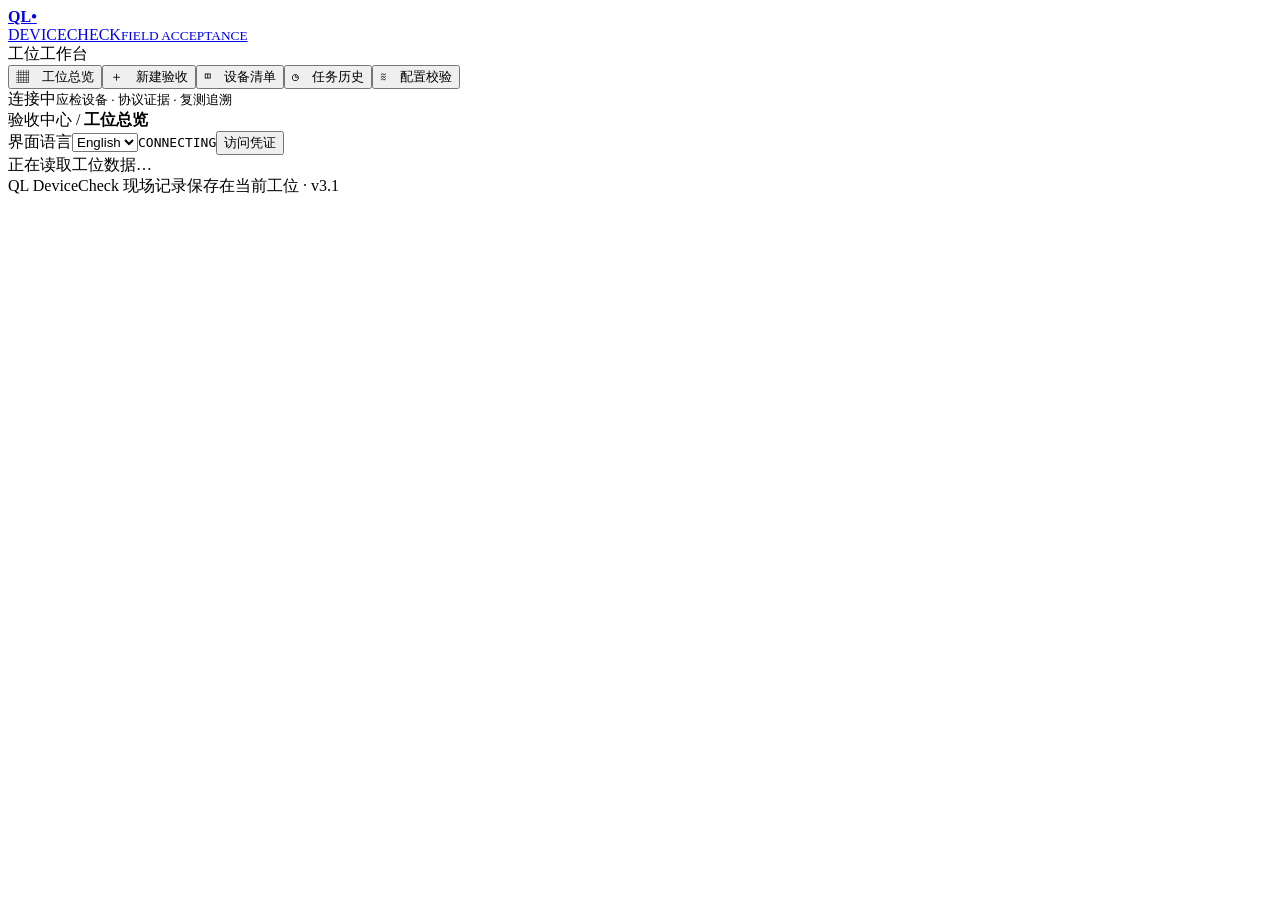
==== commit bcb66974: "feat: ship bilingual acceptance workbench interface" ====
--- a/web/index.html
+++ b/web/index.html
@@ -1,8 +1,8 @@
 <!doctype html>
-<html lang="zh-CN"><head><meta charset="utf-8"><meta name="viewport" content="width=device-width,initial-scale=1"><title>QL DeviceCheck · 现场验收工作台</title><link rel="stylesheet" href="/assets/style.css"><script src="/assets/app.js" defer></script></head>
+<html lang="zh-CN" data-i18n-title="QL DeviceCheck · 现场验收工作台"><head><meta charset="utf-8"><meta name="viewport" content="width=device-width,initial-scale=1"><title>QL DeviceCheck · 现场验收工作台</title><link rel="stylesheet" href="/assets/style.css"><script src="/assets/i18n.js" defer></script><script src="/assets/app.js" defer></script></head>
 <body>
-<aside><a class="brand" href="/"><b>QL<span>•</span></b><div>DEVICECHECK<small>FIELD ACCEPTANCE</small></div></a><div class="nav-label">工位工作台</div><nav aria-label="主导航"><button data-view="overview" aria-label="工位总览">▦　工位总览</button><button data-view="new" aria-label="新建验收">＋　新建验收</button><button data-view="catalog" aria-label="设备清单">◫　设备清单</button><button data-view="history" aria-label="任务历史">◷　任务历史</button><button data-view="config" aria-label="配置校验">≋　配置校验</button></nav><div class="station"><i></i><span id="station-mode">连接中</span><small>应检设备 · 协议证据 · 复测追溯</small></div></aside>
-<div class="workspace"><header><div><span>验收中心 / </span><strong id="page-name">工位总览</strong></div><div class="actions"><code id="mode-badge">CONNECTING</code><button class="text" data-action="credentials">访问凭证</button></div></header><div id="notice" role="status" aria-live="polite" hidden></div><main id="main"><div class="empty">正在读取工位数据…</div></main><footer>QL DeviceCheck <span>现场记录保存在当前工位 · v3.0</span></footer></div>
-<dialog id="evidence" aria-label="设备测试证据"><div class="card-head"><div><small class="eyebrow">PROTOCOL EVIDENCE</small><h2>设备测试证据</h2></div><button class="secondary" data-action="close-evidence" aria-label="关闭证据">×</button></div><div id="evidence-body" class="pad"></div></dialog>
-<dialog id="credentials" aria-label="访问凭证"><form id="credentials-form" class="pad"><h2>连接受保护的工位</h2><p class="muted">令牌仅用于本次浏览器会话，不写入报告。</p><label>访问令牌<input name="token" type="password" maxlength="4096" autocomplete="off"></label><div class="actions form-actions"><button type="button" class="secondary" data-action="close-credentials">取消</button><button class="primary" type="submit">保存并连接</button></div></form></dialog>
+<aside><a class="brand" href="/"><b>QL<span>•</span></b><div>DEVICECHECK<small>FIELD ACCEPTANCE</small></div></a><div class="nav-label"><span data-i18n="工位工作台">工位工作台</span></div><nav aria-label="主导航" data-i18n-aria="主导航"><button data-view="overview" aria-label="工位总览" data-i18n-aria="工位总览"><span data-i18n="▦　工位总览">▦　工位总览</span></button><button data-view="new" aria-label="新建验收" data-i18n-aria="新建验收"><span data-i18n="＋　新建验收">＋　新建验收</span></button><button data-view="catalog" aria-label="设备清单" data-i18n-aria="设备清单"><span data-i18n="◫　设备清单">◫　设备清单</span></button><button data-view="history" aria-label="任务历史" data-i18n-aria="任务历史"><span data-i18n="◷　任务历史">◷　任务历史</span></button><button data-view="config" aria-label="配置校验" data-i18n-aria="配置校验"><span data-i18n="≋　配置校验">≋　配置校验</span></button></nav><div class="station"><i></i><span id="station-mode"><span data-i18n="连接中">连接中</span></span><small><span data-i18n="应检设备 · 协议证据 · 复测追溯">应检设备 · 协议证据 · 复测追溯</span></small></div></aside>
+<div class="workspace"><header><div><span><span data-i18n="验收中心 / ">验收中心 / </span></span><strong id="page-name"><span data-i18n="工位总览">工位总览</span></strong></div><div class="actions"><label class="language-control"><span data-i18n="界面语言">界面语言</span><select id="language-switch" aria-label="界面语言" data-i18n-aria="界面语言"><option value="en">English</option><option value="zh">中文</option></select></label><code id="mode-badge">CONNECTING</code><button class="text" data-action="credentials"><span data-i18n="访问凭证">访问凭证</span></button></div></header><div id="notice" role="status" aria-live="polite" hidden></div><main id="main"><div class="empty"><span data-i18n="正在读取工位数据…">正在读取工位数据…</span></div></main><footer>QL DeviceCheck <span><span data-i18n="现场记录保存在当前工位 · v3.1">现场记录保存在当前工位 · v3.1</span></span></footer></div>
+<dialog id="evidence" aria-label="设备测试证据" data-i18n-aria="设备测试证据"><div class="card-head"><div><small class="eyebrow">PROTOCOL EVIDENCE</small><h2><span data-i18n="设备测试证据">设备测试证据</span></h2></div><button class="secondary" data-action="close-evidence" aria-label="关闭证据" data-i18n-aria="关闭证据">×</button></div><div id="evidence-body" class="pad"></div></dialog>
+<dialog id="credentials" aria-label="访问凭证" data-i18n-aria="访问凭证"><form id="credentials-form" class="pad"><h2><span data-i18n="连接受保护的工位">连接受保护的工位</span></h2><p class="muted"><span data-i18n="令牌仅用于本次浏览器会话，不写入报告。">令牌仅用于本次浏览器会话，不写入报告。</span></p><label><span data-i18n="访问令牌">访问令牌</span><input name="token" type="password" maxlength="4096" autocomplete="off"></label><div class="actions form-actions"><button type="button" class="secondary" data-action="close-credentials"><span data-i18n="取消">取消</span></button><button class="primary" type="submit"><span data-i18n="保存并连接">保存并连接</span></button></div></form></dialog>
 </body></html>
